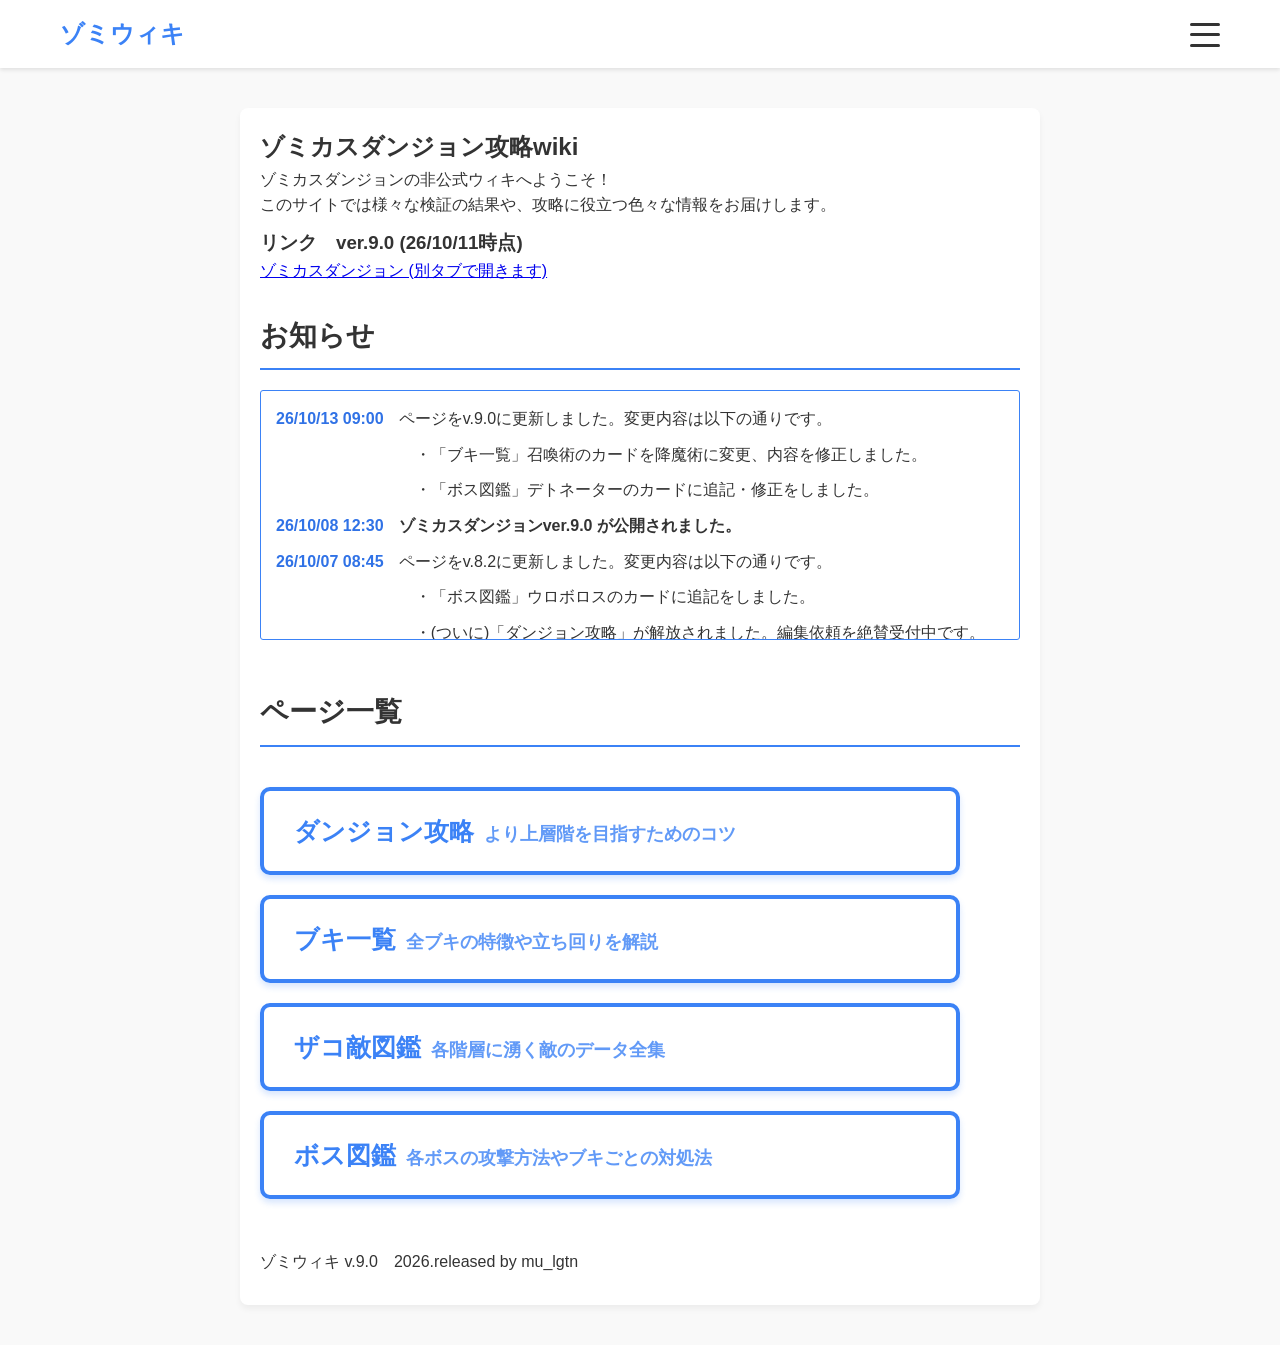
==== index.html @ 302ccb2d "Add files via upload" ====
<!DOCTYPE html>
<html lang="ja">
<head>
    <meta charset="UTF-8">
    <meta name="viewport" content="width=device-width, initial-scale=1.0">
    <title>トップ-ゾミウィキ@ゾミカスダンジョン攻略wiki</title>
    <!-- cssファイル読み込み -->
    <link rel="stylesheet" href="style.css">
</head>
<body>

    <!-- ヘッダー -->
    <header class="site-header">
        <div class="header-container">
            <!-- タイトルロゴをトップページへリンクする-->
            <a href="index.html" class="logo">ゾミウィキ</a>
            
            <!-- ハンバーガーボタン -->
            <button class="hamburger" id="js-hamburger">
                <span></span>
                <span></span>
                <span></span>
            </button>

            <!-- ナビゲーションメニュー -->
            <nav class="nav-menu" id="js-nav-menu">
                <ul>
                    <!-- メニューの各リンク先 -->
                    <li><a href="index.html">トップ</a></li>
                    <li><a href="strategy.html">ダンジョン攻略</a></li>
                    <li><a href="weapon.html">ブキ一覧</a></li>
                    <li><a href="enemy_dictionary.html">ザコ敵図鑑</a></li>
                    <li><a href="boss_dictionary.html">ボス図鑑</a></li>
                    <li><a href="proposal.html">ウィキ編集</a></li>
                </ul>
            </nav>
        </div>
    </header>

    <!-- メインコンテンツ -->
    <main class="main-content">
        <section id="section-title" style="margin-bottom: 30px;">
            <h1>ゾミカスダンジョン攻略wiki</h1>
            <p>ゾミカスダンジョンの非公式ウィキへようこそ！<br>
               このサイトでは様々な検証の結果や、攻略に役立つ色々な情報をお届けします。</p>
            <h3>リンク　ver.9.0 (26/10/11時点)</h3>
            <a class="zomikasu-link" href="https://raypeideveloping.github.io/zomikasudungeon/" target="_blank" rel="noopener">ゾミカスダンジョン (別タブで開きます)</a>
        </section>
        <section id="section-news" style="margin-bottom: 50px;">
            <h2>お知らせ</h2>
            <div class="news-box">
                <dl class="news-list">
                    <dt>26/10/13 09:00</dt>
                    <dd>ページをv.9.0に更新しました。変更内容は以下の通りです。</dd>
                    <dd>&emsp;・「ブキ一覧」召喚術のカードを降魔術に変更、内容を修正しました。</dd>
                    <dd>&emsp;・「ボス図鑑」デトネーターのカードに追記・修正をしました。</dd>
                    
                    <dt>26/10/08 12:30</dt>
                    <dd><strong>ゾミカスダンジョンver.9.0 が公開されました。</strong></dd>
                    
                    <dt>26/10/07 08:45</dt>
                    <dd>ページをv.8.2に更新しました。変更内容は以下の通りです。</dd>
                    <dd>&emsp;・「ボス図鑑」ウロボロスのカードに追記をしました。</dd>
                    <dd>&emsp;・(ついに)「ダンジョン攻略」が解放されました。編集依頼を絶賛受付中です。</dd>
                    
                    <dt>26/10/03 11:30</dt>
                    <dd>ページをv.8.1に更新しました。変更内容は以下の通りです。</dd>
                    <dd>&emsp;・「ブキ一覧」「ボス図鑑」のカードに追記をしました。</dd>
                    <dd>&emsp;・一部、サイトのバグ修正をしました。</dd>
                    
                    <dt>26/10/02 17:00</dt>
                    <dd>ページをv.8.0に更新しました。ウロボロスのカードを追加しました。</dd>
                    
                    <dt>26/10/01 18:00</dt>
                    <dd><strong>ゾミカスダンジョンver.8.0 が公開されました。</strong></dd>
                    
                    <dt>26/10/01 09:30</dt>
                    <dd>ページをv.7.0に更新しました。変更内容は以下の通りです。</dd>
                    <dd>&emsp;・「ブキ一覧」「ボス図鑑」にカードを追加しました。</dd>
                    <dd>&emsp;・トップページに本家へのリンクを設置しました。</dd>
                    
                    <dt>26/09/29 12:00</dt>
                    <dd><strong>ゾミカスダンジョンver.7.2 が公開されました。</strong></dd>
                    
                    <dt>26/09/27 20:50</dt>
                    <dd>ページをv.6.0に更新しました。変更内容は以下の通りです。</dd>
                    <dd>&emsp;・各カードの編集ボタンからフォームに飛べるようになりました。</dd>
                    <dd>&emsp;・「ブキ一覧」「ザコ敵図鑑」がver6.0に対応しました。</dd>
                    <dd>&emsp;・「ボス図鑑」の各ボスのカードを追加しました。内容は制作中です。</dd>
                    
                    <dt>26/09/26 23:30</dt>
                    <dd>ページをv.4.2に更新しました。ウィキの編集提案ができるようになりました。</dd>
                    
                    <dt>26/09/25 16:00</dt>
                    <dd><strong>ゾミカスダンジョンver.6.1 が公開されました。</strong></dd>
                    
                    <dt>26/09/25 12:00</dt>
                    <dd><strong>ゾミカスダンジョンver.6.0 が公開されました。</strong></dd>
                    
                    <dt>26/09/23 22:00</dt>
                    <dd>ページをv.4.1に更新しました。変更内容は以下の通りです。</dd>
                    <dd>&emsp;・「ザコ敵図鑑」がver.4.0に対応しました。ver.5.0については調査中です。</dd>
                    <dd>&emsp;・「ブキ一覧」の見た目を一部修正しました。</dd>
                    
                    <dt>26/09/22 18:00</dt>
                    <dd>・ページをv.4.0に更新しました。現在のバージョンについてはこのページの最下部から確認できます。</dd>
                    <dd>・「ブキ一覧」がver.4.0に対応しました。ver.5.0については調査中です。</dd>

                    <dt>26/09/21 18:00</dt>
                    <dd>ページをベータ版に更新しました。</dd>
                    
                    <dt>26/09/21 15:30</dt>
                    <dd>アルファ版を公開しました。</dd>

                    <dt>26/09/21 12:00</dt>
                    <dd><strong>ゾミカスダンジョンver.5.0 が公開されました。</strong></dd>

                    <dt>26/09/20 21:00</dt>
                    <dd>サイトの立ち上げ準備を開始しました。</dd>
                </dl>
            </div>
        </section>

        <section id="section-hero" style="margin-bottom: 50px;">
            <h2>ページ一覧</h2>
            <a href="strategy.html" class="btn btn-text">
                <span class="main-text">ダンジョン攻略</span>
                <span class="sub-text">より上層階を目指すためのコツ</span>
            </a>

            <a href="weapon.html" class="btn btn-text">
                <span class="main-text">ブキ一覧</span>
                <span class="sub-text">全ブキの特徴や立ち回りを解説</span>
            </a>
            
            <a href="enemy_dictionary.html" class="btn btn-text">
                <span class="main-text">ザコ敵図鑑</span>
                <span class="sub-text">各階層に湧く敵のデータ全集</span>
            </a>
            
            <a href="boss_dictionary.html" class="btn btn-text">
                <span class="main-text">ボス図鑑</span>
                <span class="sub-text">各ボスの攻撃方法やブキごとの対処法</span>
            </a>
        </section>
        <div id="page-version">
            <p>ゾミウィキ v.9.0&emsp;2026.released by mu_lgtn</p>
        </div>
    </main>

    <!-- jsファイル読み込み -->
    <script src="script.js"></script>
</body>
</html>
---- style.css ----
/* 全体のリセット及び基本設定 */
* {
    margin: 0;
    padding: 0;
    box-sizing: border-box;
}
html {
  scroll-behavior: smooth;
  scroll-padding-top: 70px;
}
body {
    font-family: 'Helvetica Neue', Arial, sans-serif;
    line-height: 1.6;
    color: #333;
    background-color: #f9f9f9;
}

/* ヘッダー全体のスタイル */
.site-header {
    background-color: #ffffff;
    box-shadow: 0 2px 4px rgba(0,0,0,0.1);
    position: sticky;
    top: 0;
    z-index: 100;
}
.header-container {
    max-width: 1200px;
    margin: 0 auto;
    padding: 15px 20px;
    display: flex;
    justify-content: space-between;
    align-items: center;
    position: relative;
}

/* サイトロゴのスタイル */
.logo {
    font-size: 24px;
    font-weight: bold;
    color: #3b82f6;
    text-decoration: none;
    transition: opacity 0.2s;
}
.logo:hover {
  opacity: 0.7;
}

/* 三本線ボタンのスタイル */
.hamburger {
    display: block;
    position: relative;
    width: 30px;
    height: 25px;
    background: none;
    border: none;
    cursor: pointer;
    z-index: 110;
}

/* 三本線の共通設定 */
.hamburger span {
    display: block;
    position: absolute;
    width: 100%;
    height: 3px;
    background-color: #333;
    border-radius: 2px;
    transition: all 0.3s ease-in-out;
}

/* 各線の位置調整 */
.hamburger span:nth-child(1) { top: 1px; }
.hamburger span:nth-child(2) { top: 11px; }
.hamburger span:nth-child(3) { top: 22px; }

/* ボタンを押した時の「×」アニメーション */
.hamburger.is-active span:nth-child(1) {
    transform: translateY(11px) rotate(45deg);
}
.hamburger.is-active span:nth-child(2) {
    opacity: 0;
}
.hamburger.is-active span:nth-child(3) {
    transform: translateY(-11px) rotate(-45deg);
}

/* ナビゲーションメニュー */
.nav-menu {
    position: absolute;
    top: 65px;
    right: 20px;
    width: 200px;
    background-color: #ffffff;
    border-radius: 6px;
    box-shadow: 0 4px 12px rgba(0,0,0,0.15); /* 浮き出て見える影 */
    border: 1px solid #eee;
    padding: 10px 0;
    z-index: 100;
    
    /* 初期状態は非表示（ふわっと出すための設定） */
    opacity: 0;
    visibility: hidden;
    transform: translateY(-10px); /* 少し上から落ちてくる効果 */
    transition: all 0.3s ease;
}

/* メニューを開いた時 (activeクラスがついた時) */
.nav-menu.is-active {
    opacity: 1;
    visibility: visible;
    transform: translateY(0);
}
.nav-menu ul {
    list-style: none;
}
.nav-menu li {
    width: 100%;
}
.nav-menu a {
    display: block;
    text-decoration: none;
    color: #444;
    font-size: 16px;
    font-weight: 500;
    padding: 12px 20px;
    transition: background-color 0.2s, color 0.2s;
}
.nav-menu a:hover {
    background-color: #f0f6ff;
    color: #3b82f6;
}

/* メインコンテンツのスタイル */
.main-content {
    max-width: 800px;
    margin: 40px auto;
    padding: 20px;
    background-color: #ffffff;
    border-radius: 8px;
    box-shadow: 0 4px 6px rgba(0,0,0,0.05);
}
h2 {
    font-size: 28px;
    margin-bottom: 20px;
    border-bottom: 2px solid #3b82f6;
    padding-bottom: 10px;
}
p {
    margin-bottom: 10px;
}
.zomikasu-link a {
    color: #3b82f6;
    font-weight: 500;
}

/*ボタンのスタイル*/
#section-hero {
    display: flex;
    flex-direction: column;
    gap: 20px;
}
.btn {
    display: block;
    width: 700px;
    padding: 20px 0;
    padding-left: 30px;
    background-color: transparent;
    color: #3b82f6;
    text-decoration: none;
    font-weight: bold;
    border: 4px solid #3b82f6;
    border-radius: 10px;
    box-shadow: 0 4px 6px rgba(59, 130, 246, 0.2);
    transition: all 0.2s ease;
    cursor: pointer;
    text-align: left;
}
@media (max-width: 768px) {
    .btn {
        display: flex;
        flex-direction: column;
        width: 350px;
        padding-left: 20px;
    }
}
.btn:hover {
    color: #ffffff;
    background-color: #66a0f6;
    transform: translateY(-2px);
    box-shadow: 0 6px 12px rgba(59, 130, 246, 0.3);
}

/*ボタンがクリックされた時の動き*/
.btn:active {
    transform: translateY(0);  /* 押したときに元の高さに戻る */
    box-shadow: 0 2px 4px rgba(59, 130, 246, 0.2); /* 影を薄くする */
}

/*ボタン内のテキストの詳細設定*/
.btn-text {
    display: inline-flex;
    align-items: baseline;
    gap: 10px;
    white-space: nowrap;
}
.main-text {
    font-size: 25px;
    font-weight: 700;
}
.sub-text {
    font-size: 18px;
    font-weight: bold;
    opacity: 0.8;
    margin-top: 2px;
}

/*トップページのお知らせのスタイル*/
.news-box {
    max-height: 250px;
    overflow-y: auto;
    border: 1px solid #3b82f6;
    padding: 15px;
    border-radius: 3px;
}
.news-list {
    margin: 0;
    padding: 0;
    display: grid;
    grid-template-columns: max-content 1fr;
    gap: 10px 15px;
}
.news-list dt {
    font-weight: bold;
    color: #3072e6;
    white-space: nowrap;
    grid-column: 1;
}
.news-list dd {
    margin: 0;
    color: #333;
    grid-column: 2;
}

/*ブキページ目次(リンク一覧)のスタイル*/
.weapon-anchor {
    background-color: #f0f6ff;
    border: 1px solid #dbeafe;
    border-radius: 6px;
    padding: 20px;
    margin-bottom: 30px;
}
.section-anchor ul {
    list-style-type: none;
    padding-left: 5px;
}
.section-anchor li {
    margin-bottom: 8px;
}
.section-anchor li::before {
    content: "▶";
    color: #3b82f6;
    font-size: 12px;
    margin-right: 8px;
}
.section-anchor a {
    color: #2563eb;
    text-decoration: none;
    font-weight: 500;
}
.section-anchor a:hover {
    text-decoration: underline;
    color: #1d4ed8;
}

/*ブキテーブルのスタイル*/
.table-wrapper {
    overflow-x: auto; /* スマホ時の横スクロール対策 */
    margin-bottom: 40px;
    border: 1px solid #e5e7eb;
    border-radius: 6px;
}
.weapon-table {
    width: 100%;
    border-collapse: collapse;
    font-size: 15px;
    text-align: center;
    min-width: 500px;
    table-layout: fixed;
}
.weapon-table th:nth-child(1),
.weapon-table td:nth-child(1) {
    width: 31%; /* 名称 */
}
.weapon-table th:nth-child(2),
.weapon-table td:nth-child(2) {
    width: 23%; /* 攻撃力 */
}
.weapon-table th:nth-child(3),
.weapon-table td:nth-child(3) {
    width: 23%; /* 連射力 */
}
.weapon-table th:nth-child(4),
.weapon-table td:nth-child(4) {
    width: 23%; /* 射程・範囲 */
}
.weapon-table th,
.weapon-table td {
    padding: 12px 15px;
    border-bottom: 1px solid #e5e7eb;
}
.weapon-table th {
    background-color: #f3f4f6;
    color: #4b5563;
    font-weight: 600;
}
.weapon-table tbody tr:hover {
    background-color: #f8fafc;
}
.weapon-table a {
    color: #2563eb;
    font-weight: bold;
}
.weapon-table a:hover {
    text-decoration: underline;
}
@media (max-width: 768px) {
    .weapon-table {
        min-width: auto;
        font-size: 14px;
    }
    .weapon-table th,
    .weapon-table td {
        padding: 8px 8px;
    }
    .weapon-table th:nth-child(1),
    .weapon-table td:nth-child(1) {
        width: 34%; /* 名称 */
    }
    .weapon-table th:nth-child(2),
    .weapon-table td:nth-child(2) {
        width: 22%; /* 攻撃力 */
    }
    .weapon-table th:nth-child(3),
    .weapon-table td:nth-child(3) {
        width: 22%; /* 連射力 */
    }
    .weapon-table th:nth-child(4),
    .weapon-table td:nth-child(4) {
        width: 22%; /* 射程・範囲 */
    }
}

/*詳細カードのスタイル*/
.section-card {
    background-color: #ffffff;
    border: 1px solid #e5e7eb;
    border-radius: 6px;
    padding: 20px;
    margin-bottom: 25px;
    box-shadow: 0 2px 4px rgba(0,0,0,0.02);
    position: relative;
}
.section-card h3 {
    font-size: 20px;
    color: #1f2937;
    border-left: 4px solid #3b82f6;
    padding-left: 10px;
    margin-bottom: 15px;
}
.section-info p {
    margin-bottom: 8px;
    font-size: 15px;
}
.back-to-top {
    text-align: right;
    margin-top: 15px;
    font-size: 13px;
}
.back-to-top a {
    color: #9ca3af;
    text-decoration: none;
}
.back-to-top a:hover {
    color: #3b82f6;
}

/* 右上の遷移ボタンのスタイル */
.card-btn-topright {
    position: absolute;
    top: 15px;          /* 上からの位置調整 */
    right: 15px;        /* 右からの位置調整 */
    display: inline-block;
    padding: 6px 12px;
    background-color: #3b82f6; /* ボタンの背景色（青系） */
    color: #ffffff;            /* 文字色（白） */
    text-decoration: none;
    border-radius: 4px;        /* 角丸 */
    font-size: 0.85rem;
    font-weight: bold;
    transition: background-color 0.2s ease;
}

/* ホバー（マウスを乗せたとき）の効果 */
.card-btn-topright:hover {
    background-color: #66a0f6; /* 濃い青色に変化 */
}

/*編集ページの説明文のスタイル*/
.edit-description {
    color: #666;
    line-height: 1.7;
}

/*編集フォームのパーツのスタイル*/
label {
    display: block;
    margin-top: 22px;
    margin-bottom: 7px;
    font-weight: bold;
}
input,
textarea {
    width: 100%;
    padding: 11px;
    border: 1px solid #ccc;
    border-radius: 6px;
    font-size: 15px;
    font-family: inherit;
}
textarea {
    min-height: 180px;
    resize: none;
}
.required {
    color: #dc2626;
}
.hidden-iframe {
    display: none;
    width: 0;
    height: 0;
    border: none;
    opacity: 0;
}

/*フォーム送信ボタンのスタイル*/
.edit-button {
    margin-top: 10px;
    margin-left: 5px;
    display: flex;
    padding: 10px 20px;
    color: #ffffff;
    background-color: #3b82f6;
    font-size: 15px;
    border: none;
    border-radius: 5px;
    text-decoration: none;
    font-weight: bold;
    box-shadow: 0 4px 6px rgba(59, 130, 246, 0.2);
    transition: all 0.2s ease;
    cursor: pointer;
}
.edit-button:hover {
    background-color: #66a0f6
}
.edit-button:active {
    background-color: #3b82f6;
}

/*送信完了テキストのスタイル*/
.message {
    display: none;
    margin-top: 20px;
    padding: 15px;
    border-radius: 6px;
}
#success-message {
    display: none;
    margin-top: 20px;
    padding: 15px;
    background: #d1fae5;
    color: #065f46;
    border-radius: 6px;
    font-weight: bold;
    text-align: center;
}
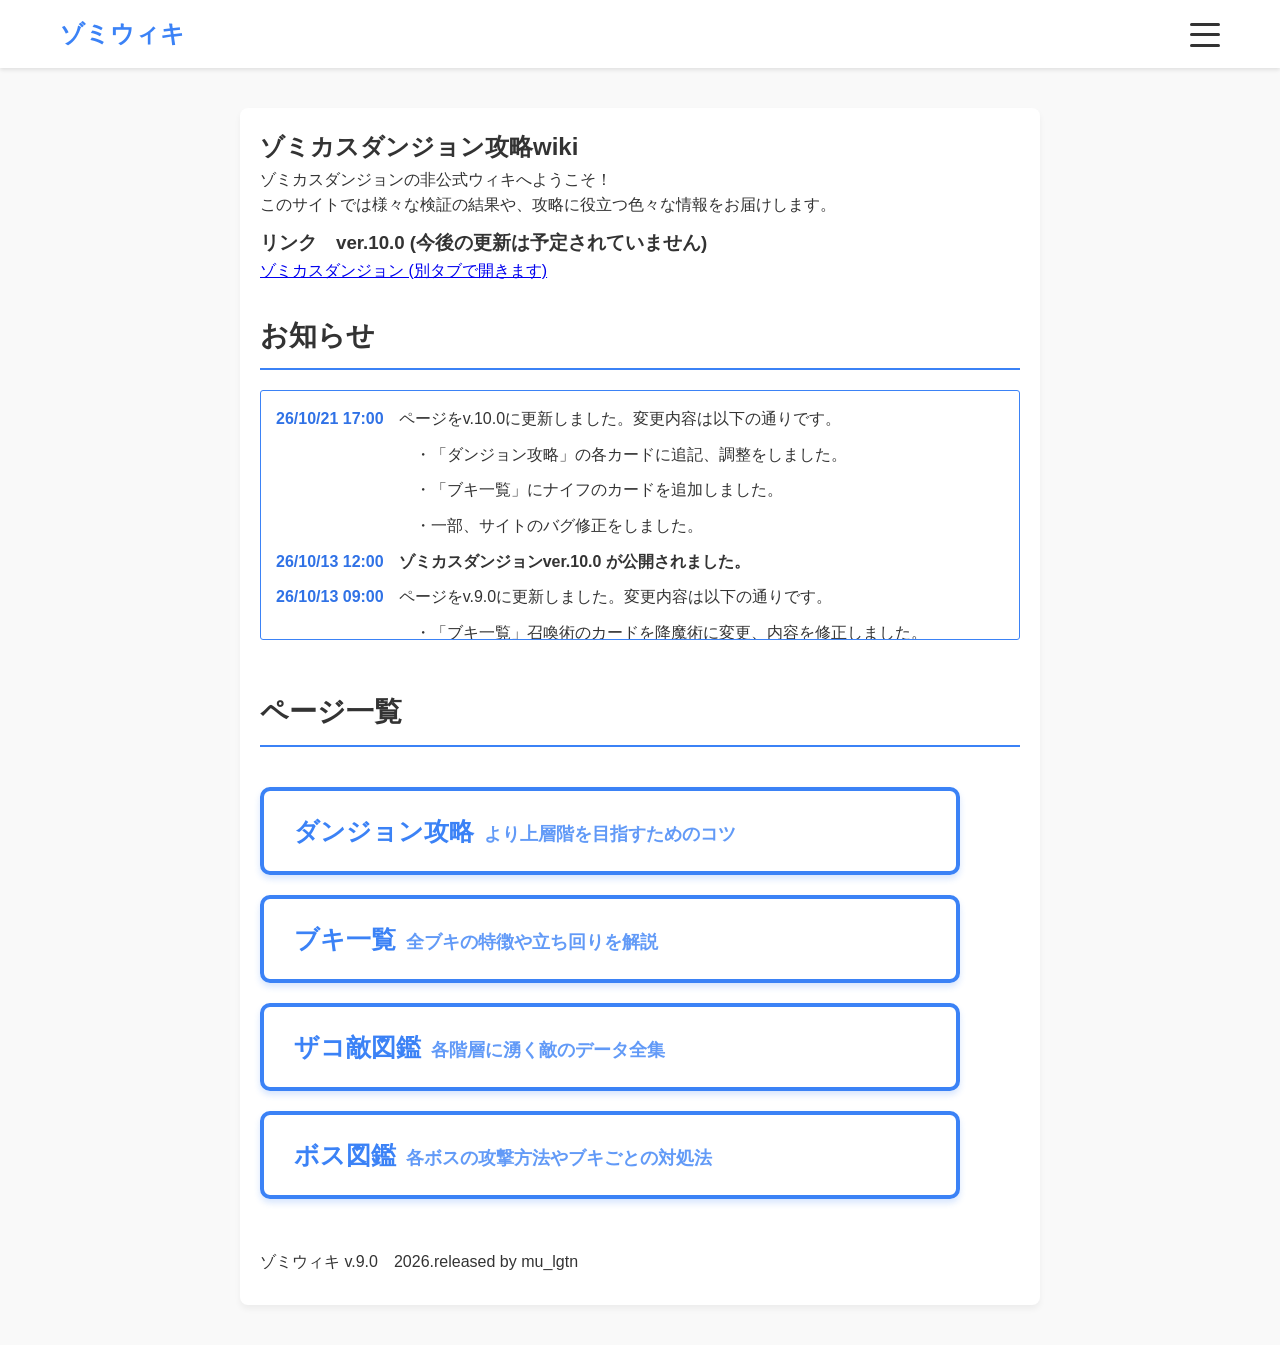
==== commit 503475d3: "Add files via upload" ====
--- a/index.html
+++ b/index.html
@@ -43,13 +43,22 @@
             <h1>ゾミカスダンジョン攻略wiki</h1>
             <p>ゾミカスダンジョンの非公式ウィキへようこそ！<br>
                このサイトでは様々な検証の結果や、攻略に役立つ色々な情報をお届けします。</p>
-            <h3>リンク　ver.9.0 (26/10/11時点)</h3>
+            <h3>リンク　ver.10.0 (今後の更新は予定されていません)</h3>
             <a class="zomikasu-link" href="https://raypeideveloping.github.io/zomikasudungeon/" target="_blank" rel="noopener">ゾミカスダンジョン (別タブで開きます)</a>
         </section>
         <section id="section-news" style="margin-bottom: 50px;">
             <h2>お知らせ</h2>
             <div class="news-box">
                 <dl class="news-list">
+                    <dt>26/10/21 17:00</dt>
+                    <dd>ページをv.10.0に更新しました。変更内容は以下の通りです。</dd>
+                    <dd>&emsp;・「ダンジョン攻略」の各カードに追記、調整をしました。</dd>
+                    <dd>&emsp;・「ブキ一覧」にナイフのカードを追加しました。</dd>
+                    <dd>&emsp;・一部、サイトのバグ修正をしました。</dd>
+                    
+                    <dt>26/10/13 12:00</dt>
+                    <dd><strong>ゾミカスダンジョンver.10.0 が公開されました。</strong></dd>
+                    
                     <dt>26/10/13 09:00</dt>
                     <dd>ページをv.9.0に更新しました。変更内容は以下の通りです。</dd>
                     <dd>&emsp;・「ブキ一覧」召喚術のカードを降魔術に変更、内容を修正しました。</dd>
--- a/style.css
+++ b/style.css
@@ -462,8 +462,9 @@
 .edit-button:hover {
     background-color: #66a0f6
 }
-.edit-button:active {
-    background-color: #3b82f6;
+.edit-button:disabled {
+    color: #c9c9c9;
+    background-color: #7d7d7d;
 }
 
 /*送信完了テキストのスタイル*/
@@ -482,4 +483,14 @@
     border-radius: 6px;
     font-weight: bold;
     text-align: center;
+}
+#error-message {
+    display: none;
+    margin-top: 20px;
+    padding: 15px;
+    background: #cccccc;
+    color: #000;
+    border-radius: 6px;
+    font-weight: bold;
+    text-align: center;
 }
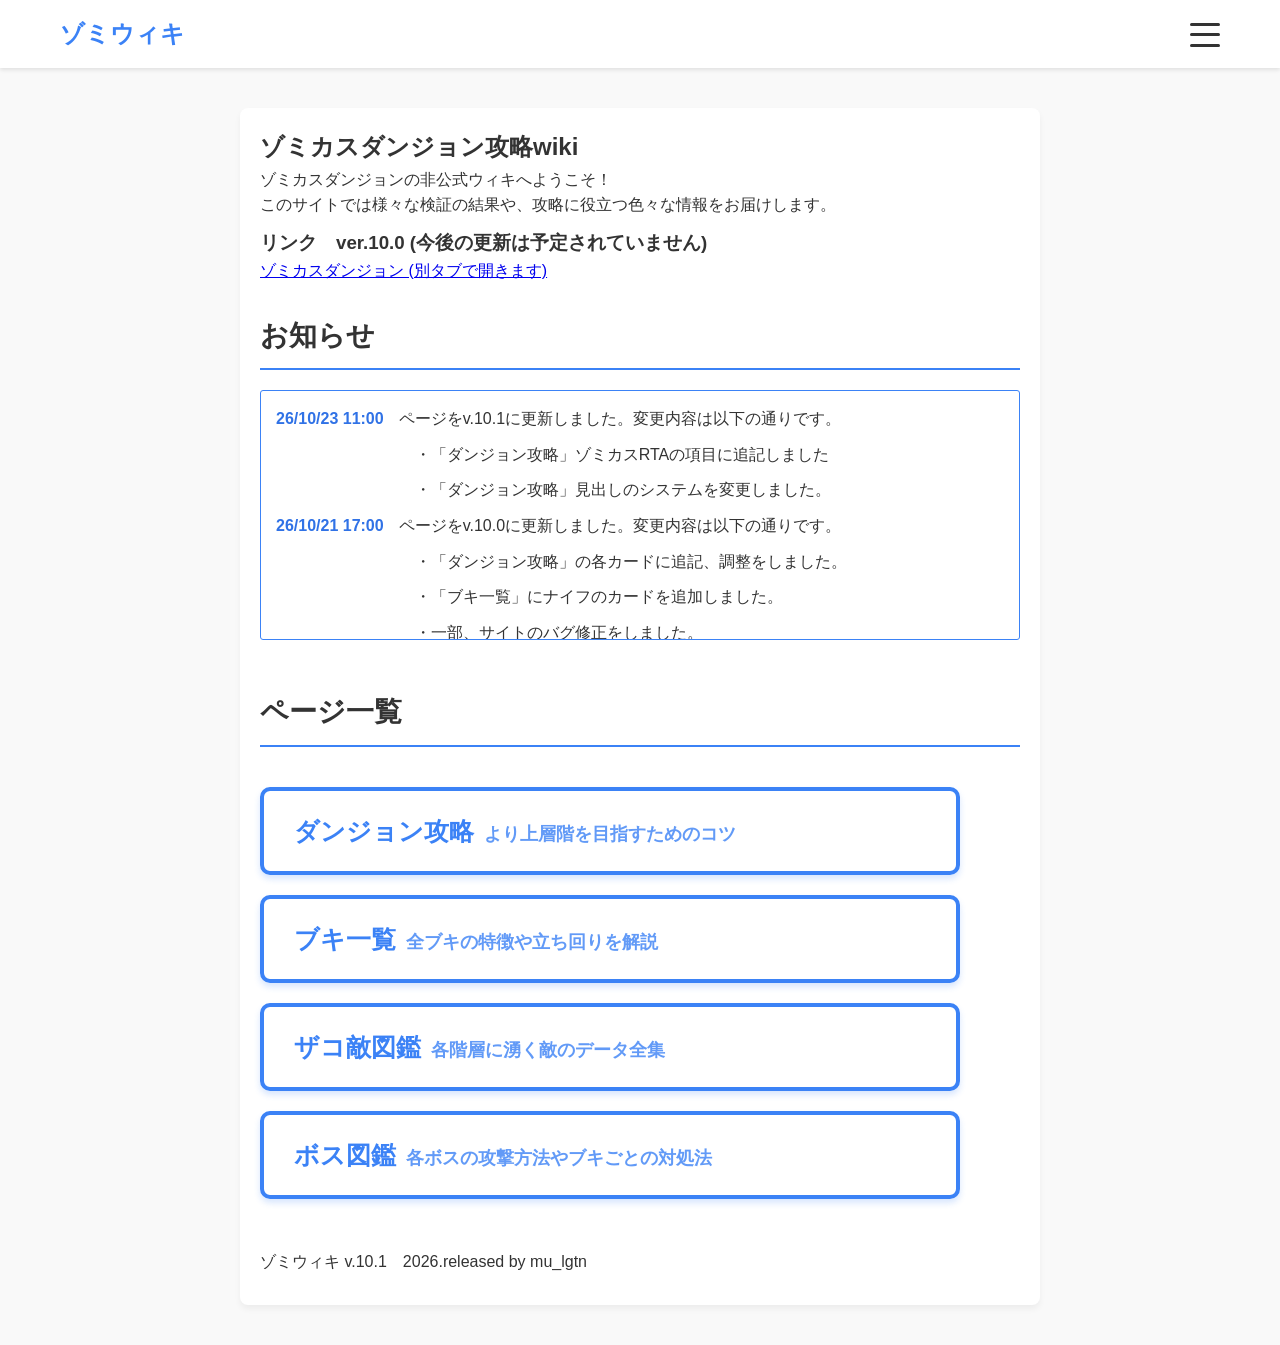
==== commit 08ca4d5a: "Add files via upload" ====
--- a/index.html
+++ b/index.html
@@ -50,6 +50,11 @@
             <h2>お知らせ</h2>
             <div class="news-box">
                 <dl class="news-list">
+                    <dt>26/10/23 11:00</dt>
+                    <dd>ページをv.10.1に更新しました。変更内容は以下の通りです。</dd>
+                    <dd>&emsp;・「ダンジョン攻略」ゾミカスRTAの項目に追記しました</dd>
+                    <dd>&emsp;・「ダンジョン攻略」見出しのシステムを変更しました。</dd>
+                    
                     <dt>26/10/21 17:00</dt>
                     <dd>ページをv.10.0に更新しました。変更内容は以下の通りです。</dd>
                     <dd>&emsp;・「ダンジョン攻略」の各カードに追記、調整をしました。</dd>
@@ -153,7 +158,7 @@
             </a>
         </section>
         <div id="page-version">
-            <p>ゾミウィキ v.9.0&emsp;2026.released by mu_lgtn</p>
+            <p>ゾミウィキ v.10.1&emsp;2026.released by mu_lgtn</p>
         </div>
     </main>
 
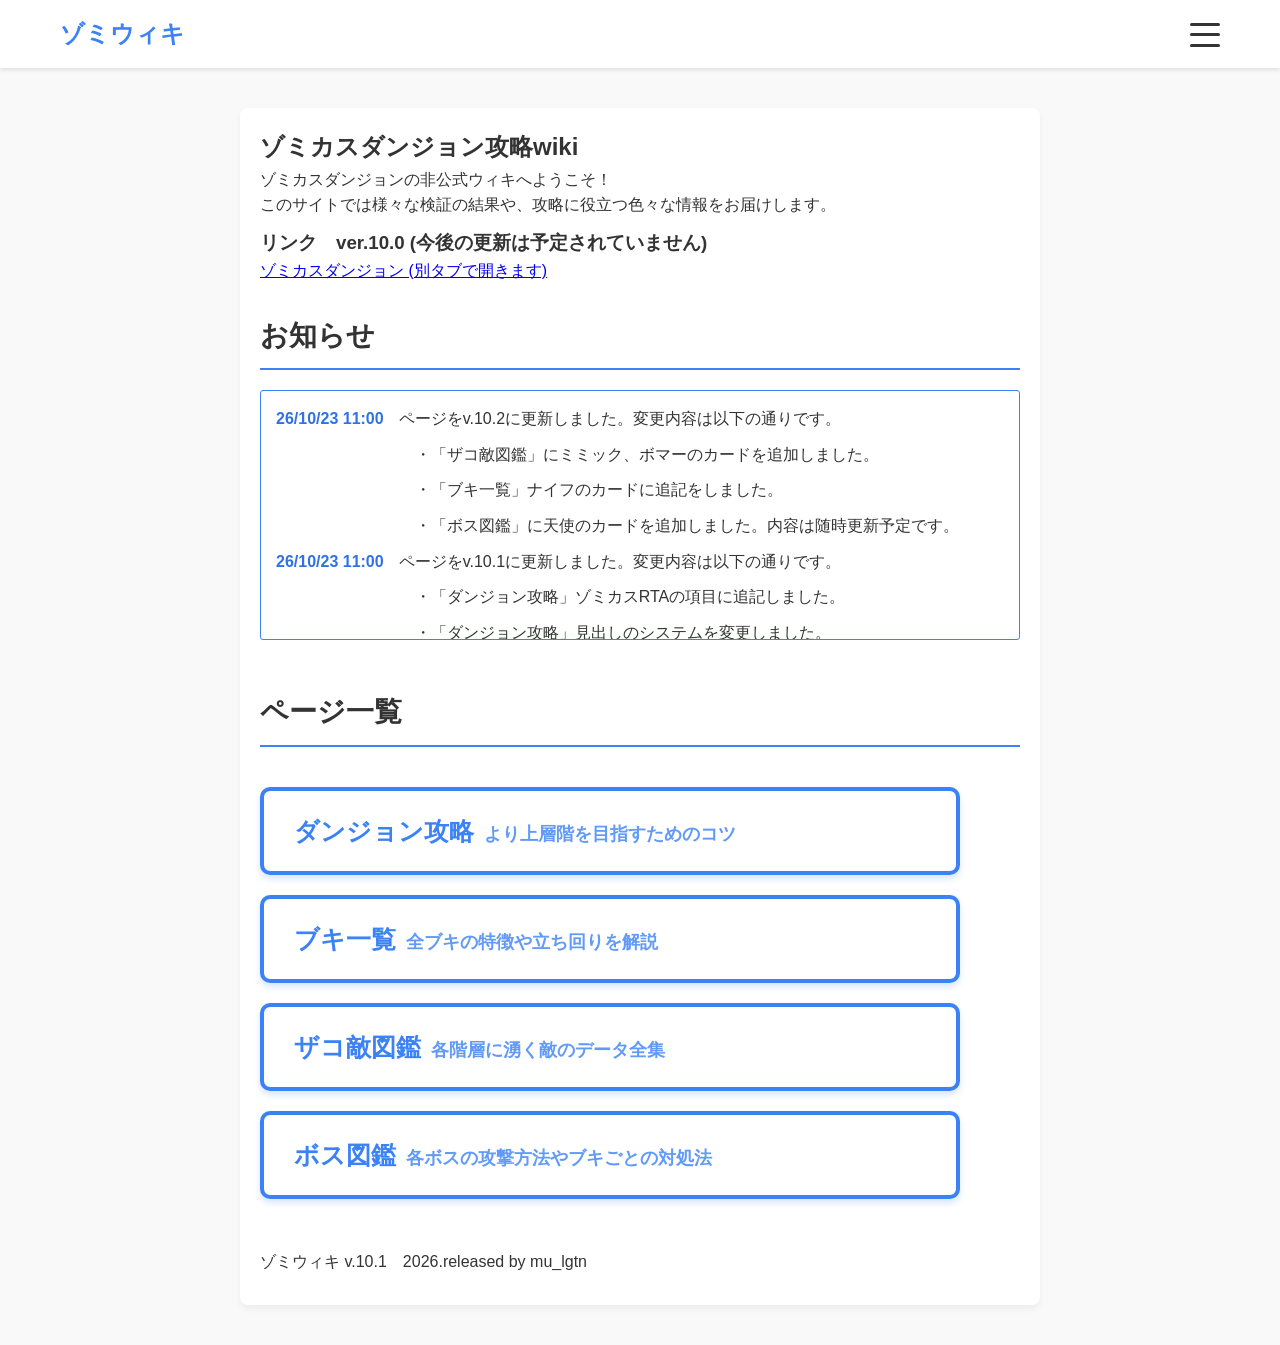
==== commit 94f79900: "Add files via upload" ====
--- a/index.html
+++ b/index.html
@@ -51,8 +51,14 @@
             <div class="news-box">
                 <dl class="news-list">
                     <dt>26/10/23 11:00</dt>
+                    <dd>ページをv.10.2に更新しました。変更内容は以下の通りです。</dd>
+                    <dd>&emsp;・「ザコ敵図鑑」にミミック、ボマーのカードを追加しました。</dd>
+                    <dd>&emsp;・「ブキ一覧」ナイフのカードに追記をしました。</dd>
+                    <dd>&emsp;・「ボス図鑑」に天使のカードを追加しました。内容は随時更新予定です。</dd>
+                    
+                    <dt>26/10/23 11:00</dt>
                     <dd>ページをv.10.1に更新しました。変更内容は以下の通りです。</dd>
-                    <dd>&emsp;・「ダンジョン攻略」ゾミカスRTAの項目に追記しました</dd>
+                    <dd>&emsp;・「ダンジョン攻略」ゾミカスRTAの項目に追記しました。</dd>
                     <dd>&emsp;・「ダンジョン攻略」見出しのシステムを変更しました。</dd>
                     
                     <dt>26/10/21 17:00</dt>
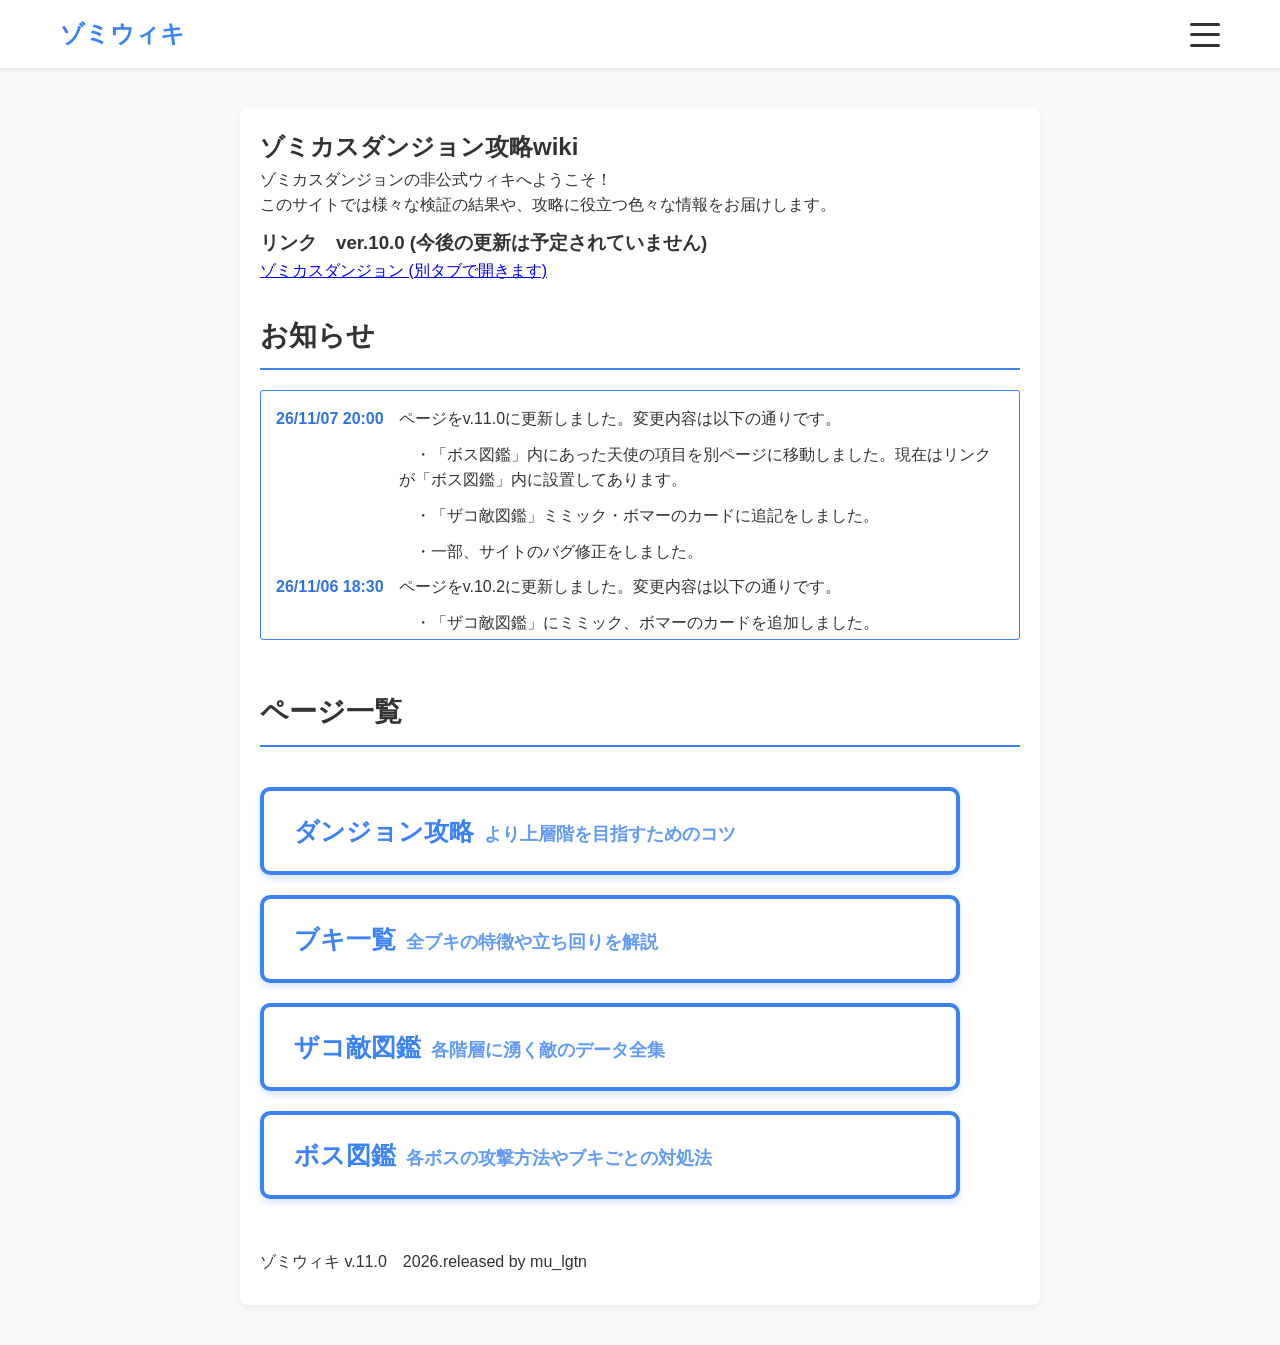
==== commit 660b6e83: "Add files via upload" ====
--- a/index.html
+++ b/index.html
@@ -4,6 +4,7 @@
     <meta charset="UTF-8">
     <meta name="viewport" content="width=device-width, initial-scale=1.0">
     <title>トップ-ゾミウィキ@ゾミカスダンジョン攻略wiki</title>
+    
     <!-- cssファイル読み込み -->
     <link rel="stylesheet" href="style.css">
 </head>
@@ -39,6 +40,7 @@
 
     <!-- メインコンテンツ -->
     <main class="main-content">
+        
         <section id="section-title" style="margin-bottom: 30px;">
             <h1>ゾミカスダンジョン攻略wiki</h1>
             <p>ゾミカスダンジョンの非公式ウィキへようこそ！<br>
@@ -46,15 +48,25 @@
             <h3>リンク　ver.10.0 (今後の更新は予定されていません)</h3>
             <a class="zomikasu-link" href="https://raypeideveloping.github.io/zomikasudungeon/" target="_blank" rel="noopener">ゾミカスダンジョン (別タブで開きます)</a>
         </section>
+        
         <section id="section-news" style="margin-bottom: 50px;">
             <h2>お知らせ</h2>
             <div class="news-box">
                 <dl class="news-list">
-                    <dt>26/10/23 11:00</dt>
+                    <dt>26/11/07 20:00</dt>
+                    <dd>ページをv.11.0に更新しました。変更内容は以下の通りです。</dd>
+                    <dd>&emsp;・「ボス図鑑」内にあった天使の項目を別ページに移動しました。現在はリンクが「ボス図鑑」内に設置してあります。</dd>
+                    <dd>&emsp;・「ザコ敵図鑑」ミミック・ボマーのカードに追記をしました。</dd>
+                    <dd>&emsp;・一部、サイトのバグ修正をしました。</dd>
+                    
+                    <dt>26/11/06 18:30</dt>
                     <dd>ページをv.10.2に更新しました。変更内容は以下の通りです。</dd>
                     <dd>&emsp;・「ザコ敵図鑑」にミミック、ボマーのカードを追加しました。</dd>
                     <dd>&emsp;・「ブキ一覧」ナイフのカードに追記をしました。</dd>
                     <dd>&emsp;・「ボス図鑑」に天使のカードを追加しました。内容は随時更新予定です。</dd>
+
+                    <dt>26/11/05 12:00</dt>
+                    <dd><strong>ゾミカスダンジョンver.11.0(仮) が公開されました。</strong></dd>
                     
                     <dt>26/10/23 11:00</dt>
                     <dd>ページをv.10.1に更新しました。変更内容は以下の通りです。</dd>
@@ -164,7 +176,7 @@
             </a>
         </section>
         <div id="page-version">
-            <p>ゾミウィキ v.10.1&emsp;2026.released by mu_lgtn</p>
+            <p>ゾミウィキ v.11.0&emsp;2026.released by mu_lgtn</p>
         </div>
     </main>
 
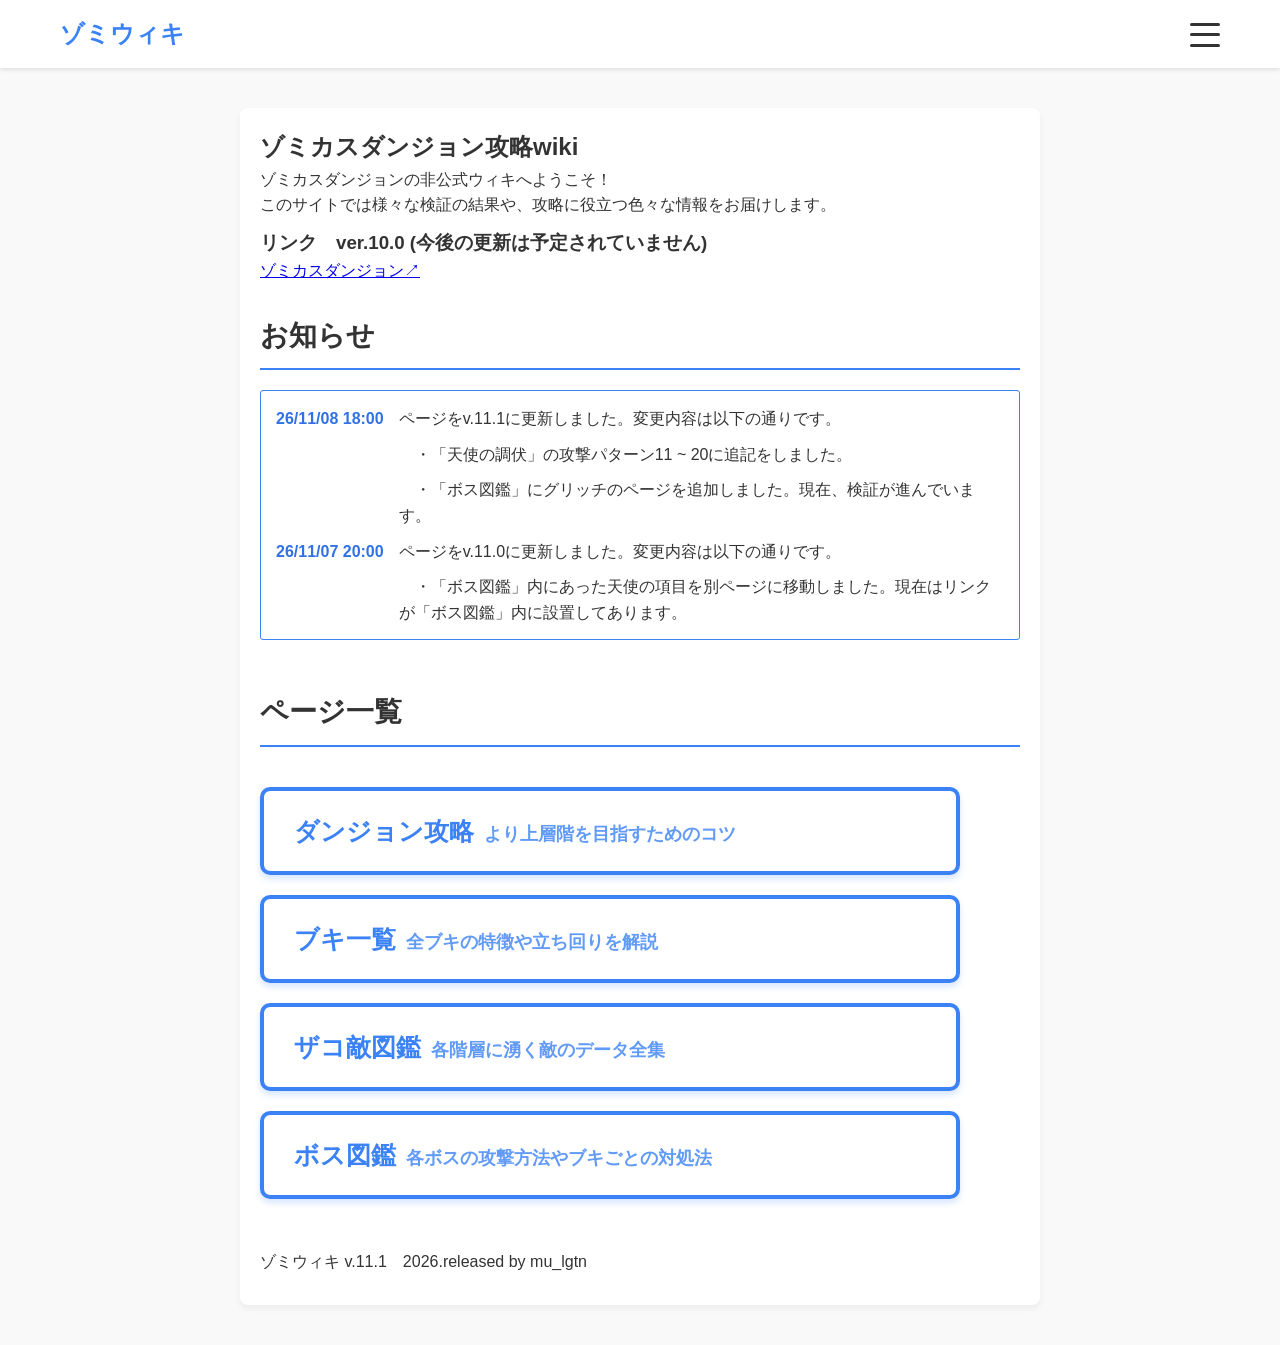
==== commit 9cc86c57: "Add files via upload" ====
--- a/index.html
+++ b/index.html
@@ -46,13 +46,18 @@
             <p>ゾミカスダンジョンの非公式ウィキへようこそ！<br>
                このサイトでは様々な検証の結果や、攻略に役立つ色々な情報をお届けします。</p>
             <h3>リンク　ver.10.0 (今後の更新は予定されていません)</h3>
-            <a class="zomikasu-link" href="https://raypeideveloping.github.io/zomikasudungeon/" target="_blank" rel="noopener">ゾミカスダンジョン (別タブで開きます)</a>
+            <a class="zomikasu-link" href="https://raypeideveloping.github.io/zomikasudungeon/" target="_blank" rel="noopener">ゾミカスダンジョン&#x2197</a>
         </section>
         
         <section id="section-news" style="margin-bottom: 50px;">
             <h2>お知らせ</h2>
             <div class="news-box">
                 <dl class="news-list">
+                    <dt>26/11/08 18:00</dt>
+                    <dd>ページをv.11.1に更新しました。変更内容は以下の通りです。</dd>
+                    <dd>&emsp;・「天使の調伏」の攻撃パターン11 ~ 20に追記をしました。</dd>
+                    <dd>&emsp;・「ボス図鑑」にグリッチのページを追加しました。現在、検証が進んでいます。</dd>
+                    
                     <dt>26/11/07 20:00</dt>
                     <dd>ページをv.11.0に更新しました。変更内容は以下の通りです。</dd>
                     <dd>&emsp;・「ボス図鑑」内にあった天使の項目を別ページに移動しました。現在はリンクが「ボス図鑑」内に設置してあります。</dd>
@@ -176,7 +181,7 @@
             </a>
         </section>
         <div id="page-version">
-            <p>ゾミウィキ v.11.0&emsp;2026.released by mu_lgtn</p>
+            <p>ゾミウィキ v.11.1&emsp;2026.released by mu_lgtn</p>
         </div>
     </main>
 
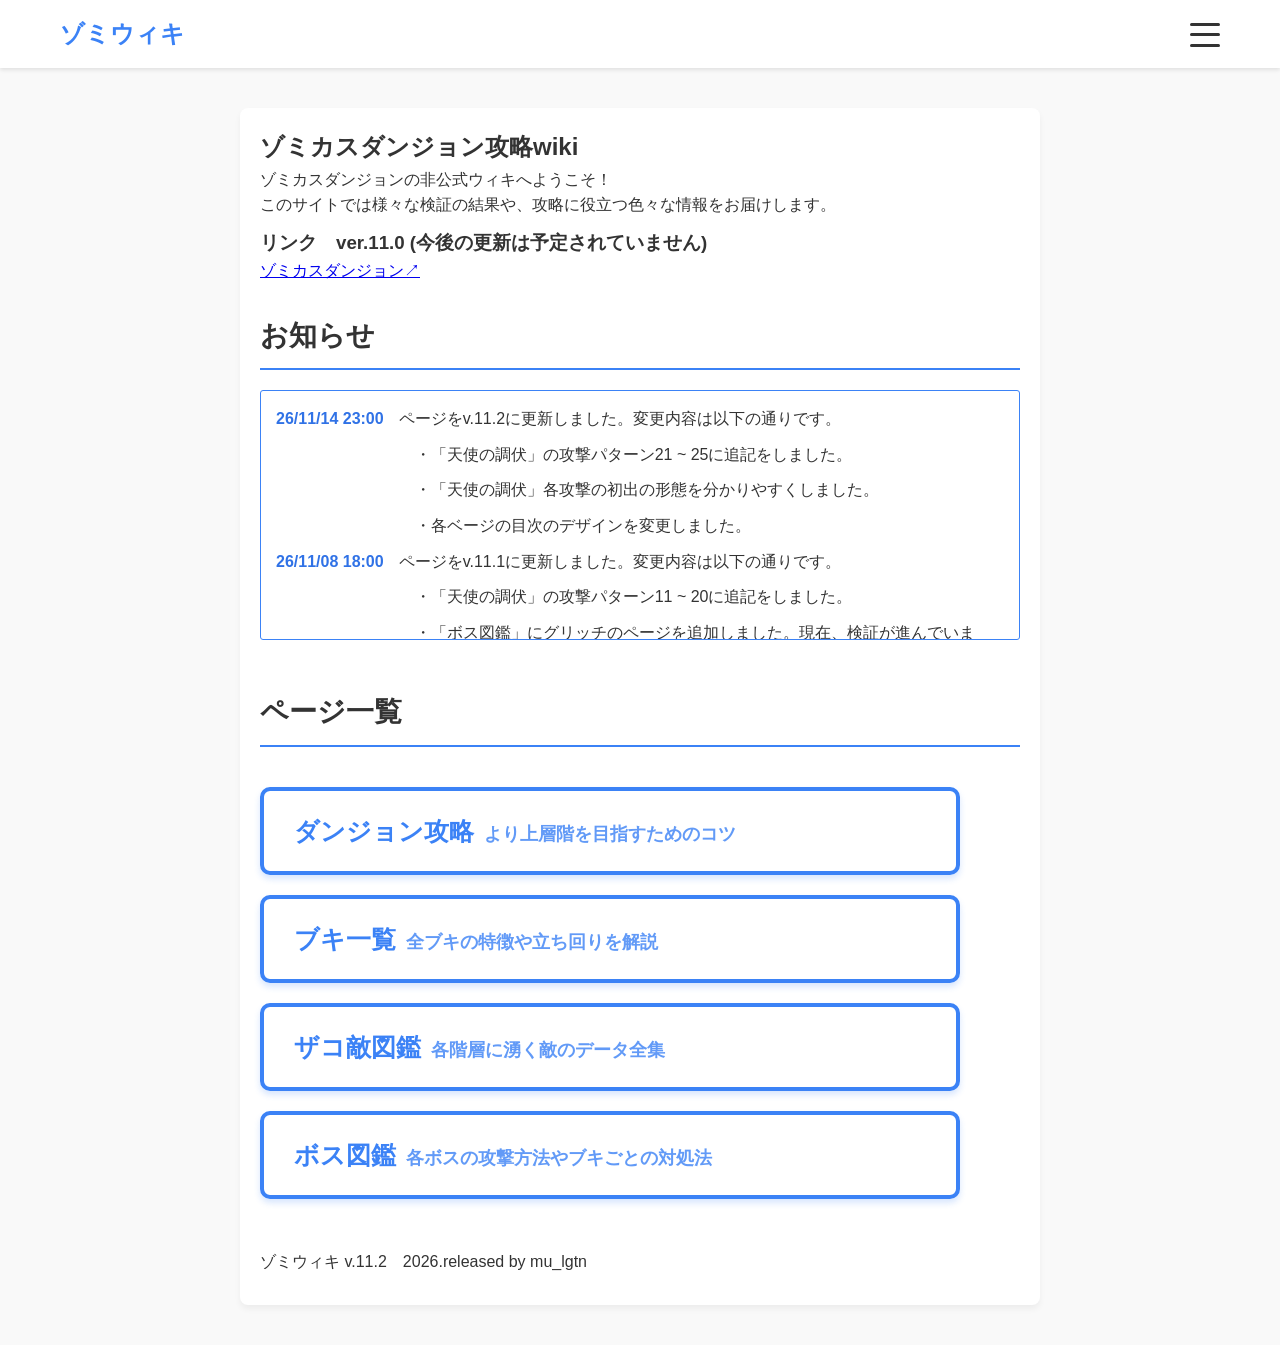
==== commit 88693343: "Add files via upload" ====
--- a/index.html
+++ b/index.html
@@ -45,7 +45,7 @@
             <h1>ゾミカスダンジョン攻略wiki</h1>
             <p>ゾミカスダンジョンの非公式ウィキへようこそ！<br>
                このサイトでは様々な検証の結果や、攻略に役立つ色々な情報をお届けします。</p>
-            <h3>リンク　ver.10.0 (今後の更新は予定されていません)</h3>
+            <h3>リンク　ver.11.0 (今後の更新は予定されていません)</h3>
             <a class="zomikasu-link" href="https://raypeideveloping.github.io/zomikasudungeon/" target="_blank" rel="noopener">ゾミカスダンジョン&#x2197</a>
         </section>
         
@@ -53,6 +53,12 @@
             <h2>お知らせ</h2>
             <div class="news-box">
                 <dl class="news-list">
+                    <dt>26/11/14 23:00</dt>
+                    <dd>ページをv.11.2に更新しました。変更内容は以下の通りです。</dd>
+                    <dd>&emsp;・「天使の調伏」の攻撃パターン21 ~ 25に追記をしました。</dd>
+                    <dd>&emsp;・「天使の調伏」各攻撃の初出の形態を分かりやすくしました。</dd>
+                    <dd>&emsp;・各ベージの目次のデザインを変更しました。</dd>
+                    
                     <dt>26/11/08 18:00</dt>
                     <dd>ページをv.11.1に更新しました。変更内容は以下の通りです。</dd>
                     <dd>&emsp;・「天使の調伏」の攻撃パターン11 ~ 20に追記をしました。</dd>
@@ -181,7 +187,7 @@
             </a>
         </section>
         <div id="page-version">
-            <p>ゾミウィキ v.11.1&emsp;2026.released by mu_lgtn</p>
+            <p>ゾミウィキ v.11.2&emsp;2026.released by mu_lgtn</p>
         </div>
     </main>
 
--- a/style.css
+++ b/style.css
@@ -242,8 +242,8 @@
 }
 
 /*ブキページ目次(リンク一覧)のスタイル*/
-.weapon-anchor {
-    background-color: #f0f6ff;
+.section-anchor {
+    background-color: #f7faff;
     border: 1px solid #dbeafe;
     border-radius: 6px;
     padding: 20px;
@@ -366,6 +366,9 @@
     border-left: 4px solid #3b82f6;
     padding-left: 10px;
     margin-bottom: 15px;
+}
+.section-card.orange h3 {
+    border-left-color: #fac73c;
 }
 .section-info p {
     margin-bottom: 8px;
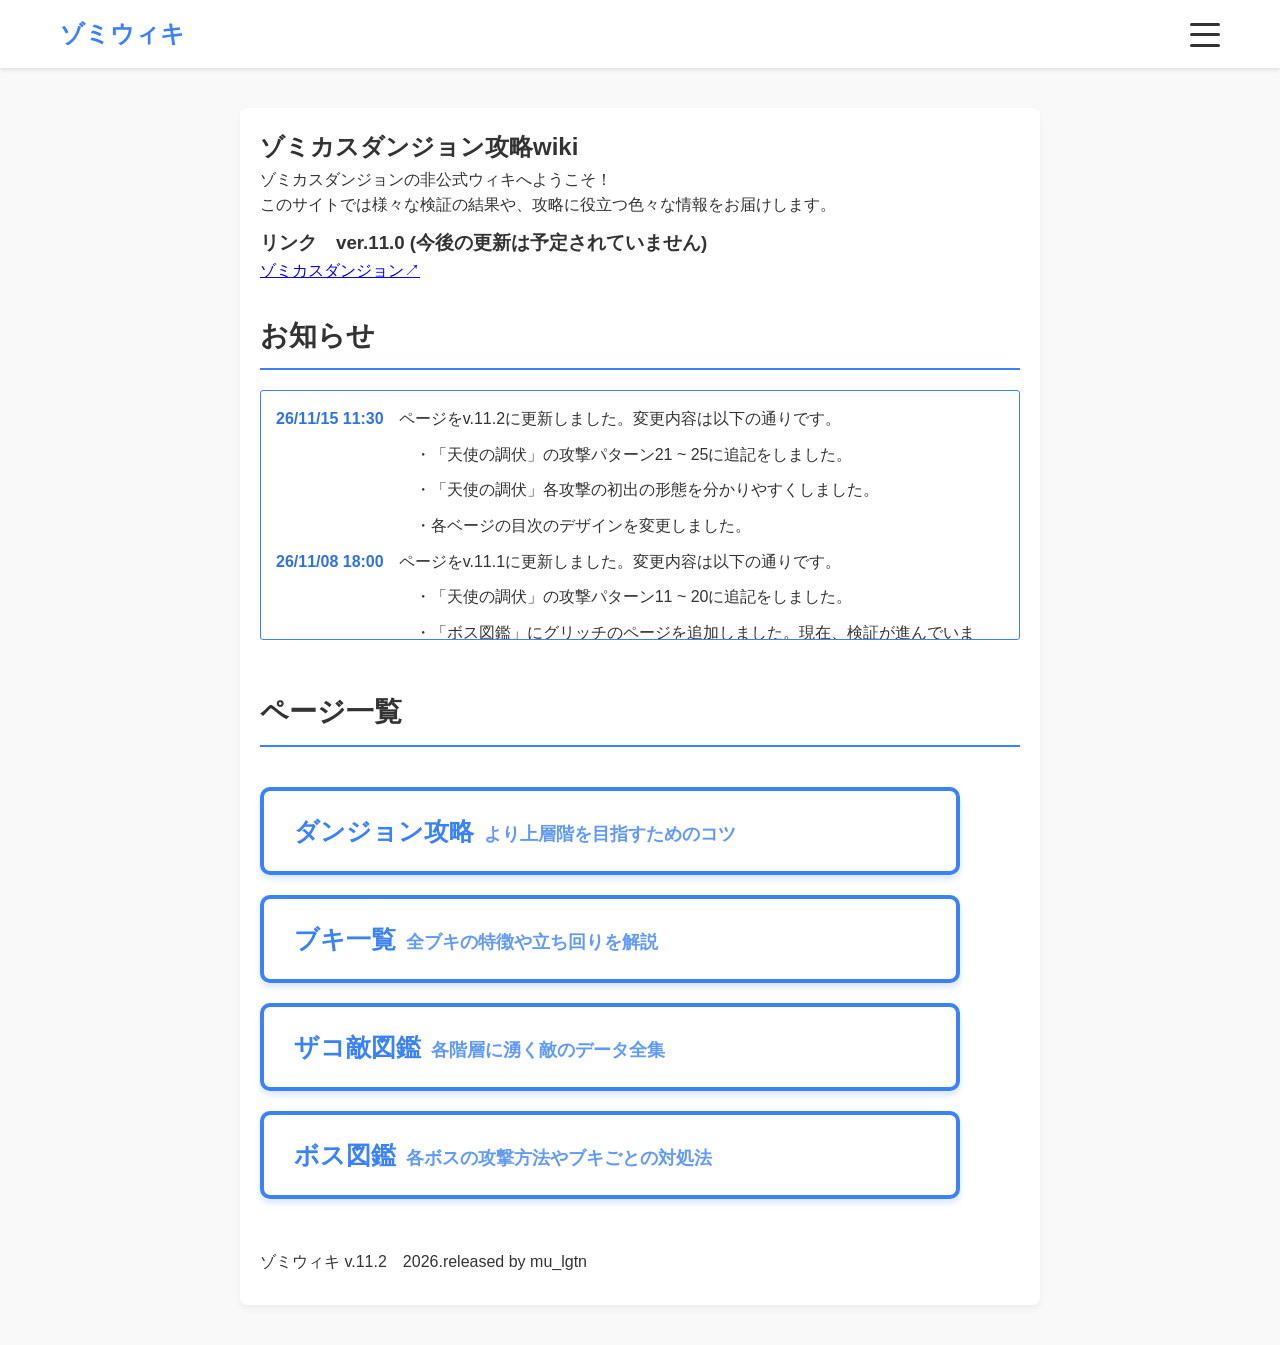
==== commit 2d79fc68: "Add files via upload" ====
--- a/index.html
+++ b/index.html
@@ -53,7 +53,7 @@
             <h2>お知らせ</h2>
             <div class="news-box">
                 <dl class="news-list">
-                    <dt>26/11/14 23:00</dt>
+                    <dt>26/11/15 11:30</dt>
                     <dd>ページをv.11.2に更新しました。変更内容は以下の通りです。</dd>
                     <dd>&emsp;・「天使の調伏」の攻撃パターン21 ~ 25に追記をしました。</dd>
                     <dd>&emsp;・「天使の調伏」各攻撃の初出の形態を分かりやすくしました。</dd>
